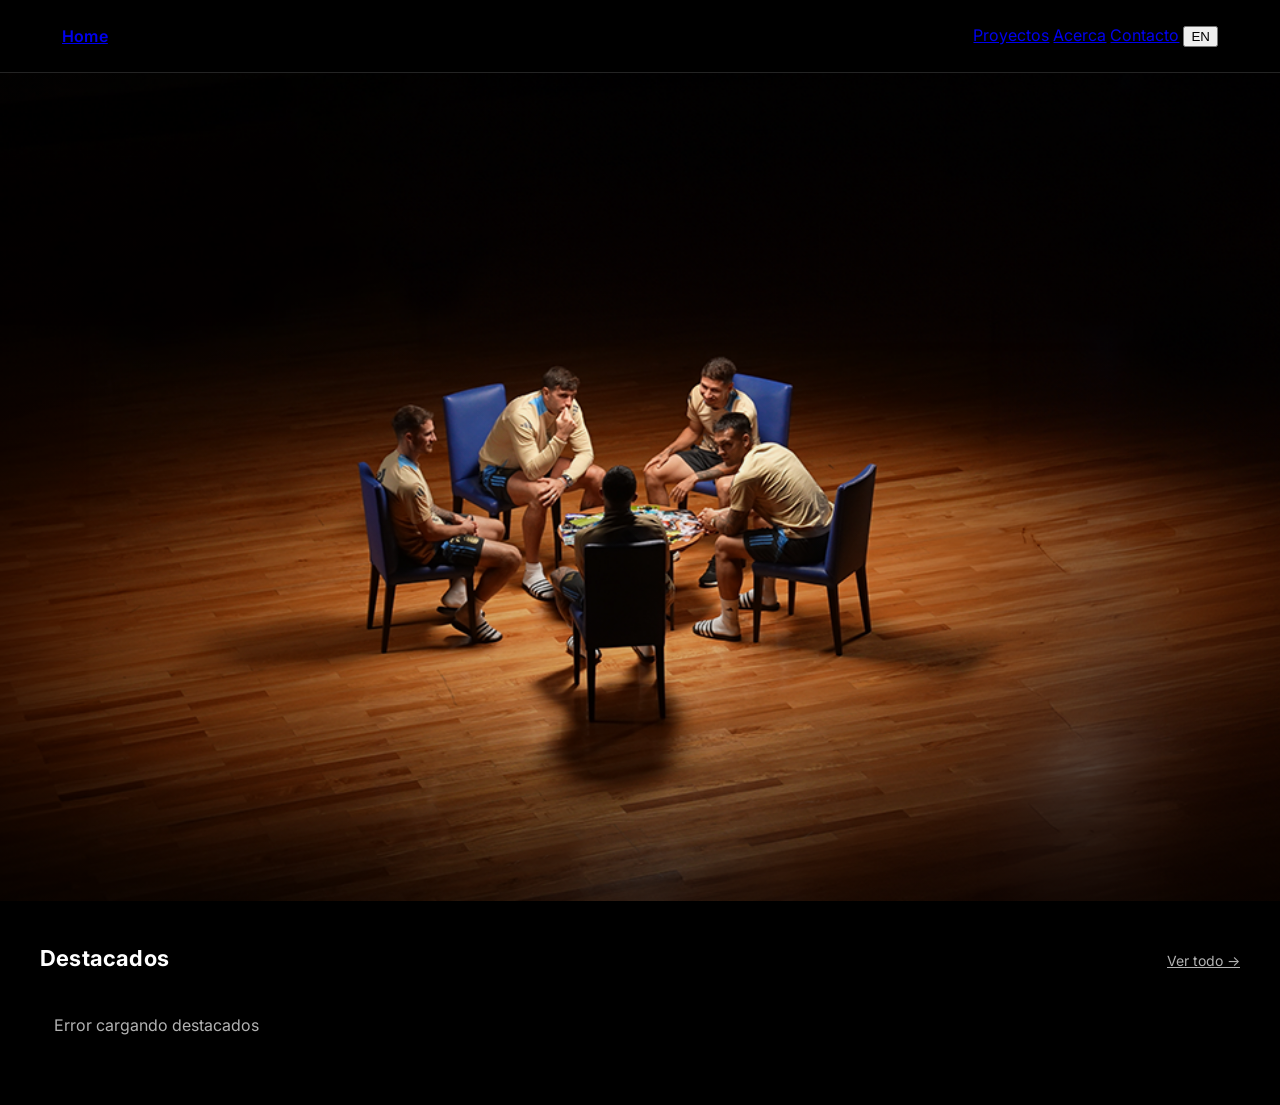
==== index.html @ 6972687c "Update index.html" ====
<!doctype html>
<html lang="es">
<head>
  <meta charset="utf-8"/>
  <meta name="viewport" content="width=device-width,initial-scale=1"/>
  <meta name="robots" content="index,follow" />

  <title>Calabria</title>
  <link rel="stylesheet" href="/css/style.css"/>
  <link rel="canonical" href="https://www.bycalabria.com/" />

  <meta name="description" content="Productora audiovisual. Dirección, producción y post. Estética cinematográfica para marcas y artistas." />

  <!-- Open Graph / WhatsApp -->
  <meta property="og:type" content="website" />
  <meta property="og:title" content="Calabria" />
  <meta property="og:description" content="Dirección, producción y post. Estética cinematográfica para marcas y artistas." />
  <meta property="og:image" content="https://www.bycalabria.com/assets/og.jpg" />
  <meta property="og:url" content="https://www.bycalabria.com/" />

  <!-- Twitter -->
  <meta name="twitter:card" content="summary_large_image" />

  <!-- Favicon -->
  <link rel="icon" href="/assets/favicon.png" />

  <style>
    /* HOME specific */
    .hero-wrap{
      padding-top: 0;
      padding-bottom: 0;
    }

    .hero-card{
      position: relative;
      border: 0;
      border-radius: 0;
      overflow: hidden;
      background: #000;
    }

    /* FULLSCREEN REEL */
    .reel{
      position: relative;
      width: 100%;
      height: calc(100vh - 72px); /* nav height */
      min-height: 560px;
      background: #000;
      overflow: hidden;
    }

    .reel video{
      position:absolute;
      inset:0;
      width:100%;
      height:100%;
      object-fit: cover;
      background:#000;
    }

    /* subtle cinematic vignette (optional, nice) */
    .reel::after{
      content:"";
      position:absolute; inset:0;
      background: radial-gradient(1200px 600px at 50% 40%, rgba(0,0,0,0) 0%, rgba(0,0,0,.25) 70%, rgba(0,0,0,.55) 100%);
      pointer-events:none;
    }

    /* Featured section spacing (so it starts after hero) */
    .section{
      padding-top: 44px;
      padding-bottom: 56px;
    }

    .sec-head{
      display:flex;
      justify-content: space-between;
      align-items: baseline;
      gap: 18px;
    }

    .see-all{
      color: var(--muted);
      font-size: 14px;
    }
  </style>
</head>

<body>
  <script type="module">
    import { mountNav } from "/js/nav.js";
    mountNav();
  </script>

  <main>
    <!-- HERO -->
    <section class="hero-wrap">
      <div class="hero-card">

        <!-- ✅ FULLSCREEN REEL VIDEO -->
        <div class="reel" id="reel">
          <video
            id="reelVideo"
            autoplay
            muted
            loop
            playsinline
            preload="auto"
            poster="/assets/og.jpg"
          >
            <source src="/assets/reel.mp4" type="video/mp4" />
          </video>
        </div>

      </div>
    </section>

    <!-- FEATURED -->
    <section class="section container">
      <div class="sec-head">
        <h2 class="h2" id="featuredTitle">Destacados</h2>
        <a class="see-all" href="/projects/" id="seeAll">Ver todo →</a>
      </div>

      <div style="height: 14px"></div>

      <div class="grid" id="featuredGrid"></div>
    </section>
  </main>

  <script type="module">
    import { getLang } from "/js/site.js";
    import { fetchProjects } from "/js/sanity.js";

    const lang = getLang();

    const COPY = {
      es: {
        featured: "Destacados",
        seeAll: "Ver todo →",
      },
      en: {
        featured: "Featured",
        seeAll: "See all →",
      }
    };

    const c = COPY[lang];

    document.getElementById("featuredTitle").textContent = c.featured;
    document.getElementById("seeAll").textContent = c.seeAll;

    function titleFor(p){ return lang === "es" ? p.title_es : p.title_en; }

    const featuredGrid = document.getElementById("featuredGrid");

    (async () => {
      try{
        const projects = await fetchProjects();
        const featured = projects.filter(p => p.featured).slice(0, 6);

        featuredGrid.innerHTML = featured.map(p => `
          <a class="card" href="/projects/#/${encodeURIComponent(p.slug)}">
            <img src="${p.thumbnail || ""}" alt="${titleFor(p)}" loading="lazy"/>
            <div class="meta">
              <h3>${titleFor(p)}</h3>
              <p>${[p.client, p.year].filter(Boolean).join(" • ")}</p>
            </div>
          </a>
        `).join("");
      } catch(e){
        console.error(e);
        featuredGrid.innerHTML = `<div style="opacity:.7;padding:14px;">Error cargando destacados</div>`;
      }
    })();
  </script>
</body>
</html>
---- css/style.css ----
@import url("https://fonts.googleapis.com/css2?family=Bebas+Neue&family=Inter:wght@300;400;500;600&display=swap");

.kicker {
  font-size: 12px;
  letter-spacing: .22em;
  text-transform: uppercase;
  color: var(--muted2);
}

:root{
  --bg:#000;
  --fg:#fff;
  --muted:rgba(255,255,255,.7);
  --muted2:rgba(255,255,255,.45);
  --card:#0b0b0b;
  --line:rgba(255,255,255,.14);
  --radius:18px;
}
.display {
  font-family: "Bebas Neue", ui-sans-serif;
  letter-spacing: .02em;
  text-transform: uppercase;
}

*{box-sizing:border-box}
html,body{height:100%}
body{
  margin:0;
  background:var(--bg);
  color:var(--fg);
  font-family: "Inter", ui-sans-serif, system-ui, -apple-system, Segoe UI, Roboto, Arial;
}
}

a{color:var(--fg);text-decoration:none;opacity:.92}
a:hover{opacity:1}

.container{max-width:1200px;margin:0 auto;padding:0 22px}

.nav{
  position:sticky;top:0;z-index:50;
  backdrop-filter: blur(14px);
  background:rgba(0,0,0,.55);
  border-bottom:1px solid var(--line);
}
.nav-inner{
  height:72px;display:flex;align-items:center;justify-content:space-between;
}
.brand{font-weight:600;letter-spacing:.2px}
.menu{display:flex;gap:16px;align-items:center}
.btn{
  border:1px solid var(--line);
  background:rgba(255,255,255,.06);
  padding:9px 11px;border-radius:12px;
  color:var(--fg);cursor:pointer;
}
.btn:hover{background:rgba(255,255,255,.1)}

.hero{
  min-height:78vh;
  display:flex;align-items:center;
}
.hero-card{
  width:100%;
  border:1px solid var(--line);
  border-radius: var(--radius);
  overflow:hidden;
  background:linear-gradient(180deg, rgba(255,255,255,.06), rgba(255,255,255,.02));
}
.hero-media{
  position:relative;
  width:100%;
  padding-top:56.25%;
  background:#050505;
}
.hero-media .placeholder{
  position:absolute;inset:0;
  display:flex;align-items:center;justify-content:center;
  color:var(--muted2);
  letter-spacing:.18em;
  text-transform:uppercase;
  font-size:12px;
}
.hero-copy{
  padding:22px 22px 26px;
}
.h1{font-size:42px;line-height:1.05;margin:0 0 10px}
.p{margin:0;color:var(--muted);max-width:70ch}

.section{padding:56px 0}
.h2{margin:0 0 16px;font-size:22px;letter-spacing:.2px}
.grid{
  display:grid;
  gap:14px;
  grid-template-columns: repeat(auto-fit, minmax(230px, 1fr));
}
/* --- Cinematic cards --- */
.card{
  position: relative;
  overflow: hidden;
  border-radius: var(--radius);
  border: 1px solid var(--line);
  background: rgba(255,255,255,.02);
  transform: translateZ(0);
}

.card img{
  width: 100%;
  height: 100%;
  display:block;
  aspect-ratio: 16 / 10;
  object-fit: cover;
  transition: transform .6s cubic-bezier(.2,.8,.2,1), opacity .6s;
  opacity: .92;
}

.card::after{
  content:"";
  position:absolute;
  inset:0;
  background: linear-gradient(to top, rgba(0,0,0,.72), rgba(0,0,0,.08) 55%, rgba(0,0,0,0));
  opacity: .9;
  transition: opacity .6s;
  pointer-events:none;
}

.card:hover img{
  transform: scale(1.06);
  opacity: 1;
}

.card:hover::after{
  opacity: 1;
}

}
.card .meta{
  position:absolute;left:0;right:0;bottom:0;
  padding:14px;
  background:linear-gradient(to top, rgba(0,0,0,.85), rgba(0,0,0,0));
}
.card .meta h3{margin:0;font-size:16px}
.card .meta p{margin:6px 0 0;color:var(--muted);font-size:13px}

.footer{
  border-top:1px solid var(--line);
  padding:26px 0;
  color:var(--muted2);
  font-size:13px;

  /* --- Film grain overlay (subtle) --- */
body::before{
  content:"";
  position: fixed;
  inset: 0;
  pointer-events: none;
  z-index: 9999;
  opacity: .07;
  mix-blend-mode: overlay;
  background-image: url("data:image/svg+xml,%3Csvg xmlns='http://www.w3.org/2000/svg' width='120' height='120'%3E%3Cfilter id='n'%3E%3CfeTurbulence type='fractalNoise' baseFrequency='.9' numOctaves='4' stitchTiles='stitch'/%3E%3C/filter%3E%3Crect width='120' height='120' filter='url(%23n)' opacity='.55'/%3E%3C/svg%3E");
  background-size: 180px 180px;
}

  .card .meta{
  position: absolute;
  left: 14px;
  right: 14px;
  bottom: 14px;
  z-index: 2;
  transform: translateY(6px);
  transition: transform .6s cubic-bezier(.2,.8,.2,1);
}

.card .meta h3{
  margin:0;
  font-size: 18px;
  line-height: 1.05;
  font-weight: 600;
}

.card .meta p{
  margin:8px 0 0;
  color: rgba(255,255,255,.72);
  font-size: 13px;
}

.card:hover .meta{
  transform: translateY(0);
}

}

.kpi{display:flex;gap:18px;flex-wrap:wrap;color:var(--muted2);font-size:13px}
.kpi span{border:1px solid var(--line);border-radius:999px;padding:7px 10px;background:rgba(255,255,255,.05)}
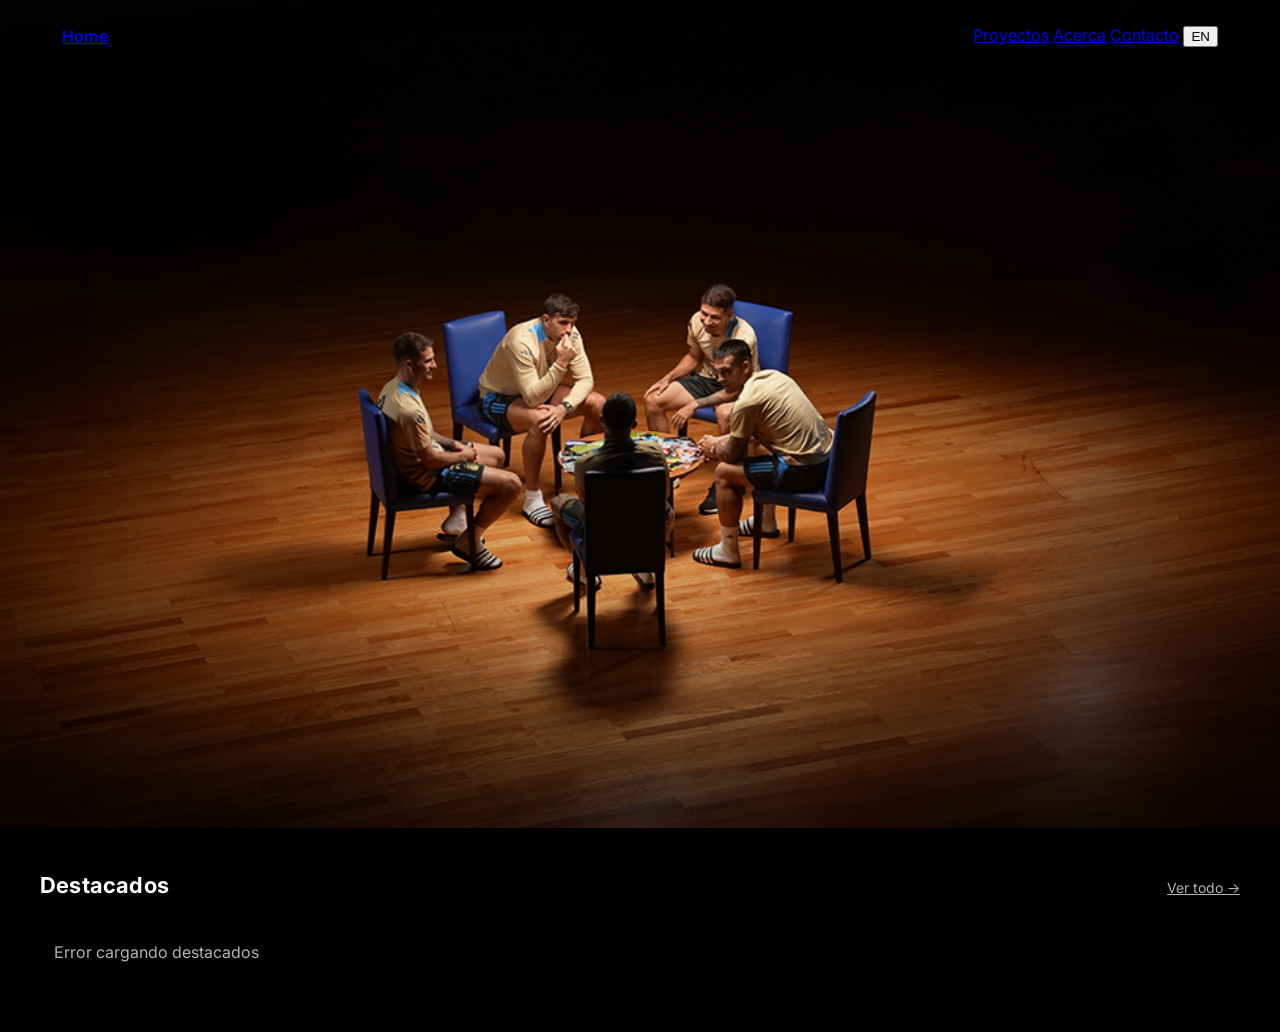
==== commit c0b36fc5: "Update index.html" ====
--- a/index.html
+++ b/index.html
@@ -86,7 +86,8 @@
   </style>
 </head>
 
-<body>
+<body class="home">
+
   <script type="module">
     import { mountNav } from "/js/nav.js";
     mountNav();
@@ -157,7 +158,7 @@
     (async () => {
       try{
         const projects = await fetchProjects();
-        const featured = projects.filter(p => p.featured).slice(0, 6);
+        const featured = projects.filter(p => p.featured).slice(0, 8);
 
         featuredGrid.innerHTML = featured.map(p => `
           <a class="card" href="/projects/#/${encodeURIComponent(p.slug)}">
--- a/css/style.css
+++ b/css/style.css
@@ -192,3 +192,47 @@
 
 .kpi{display:flex;gap:18px;flex-wrap:wrap;color:var(--muted2);font-size:13px}
 .kpi span{border:1px solid var(--line);border-radius:999px;padding:7px 10px;background:rgba(255,255,255,.05)}
+
+/* ===== NAV behavior ===== */
+header.nav{
+  position: fixed !important;
+  top: 0; left: 0; right: 0;
+  z-index: 9999;
+  transition: background .25s ease, border-color .25s ease, box-shadow .25s ease;
+}
+
+/* Default solid */
+header.nav{
+  background: rgba(255,255,255,.92) !important;
+  border-bottom: 1px solid rgba(10,10,10,.14) !important;
+  backdrop-filter: blur(12px);
+}
+
+/* Solid state (keeps same) */
+header.nav.is-solid{
+  background: rgba(255,255,255,.92) !important;
+  border-bottom: 1px solid rgba(10,10,10,.14) !important;
+  box-shadow: 0 10px 30px rgba(0,0,0,.04);
+}
+
+/* Home: transparent at top */
+body.home header.nav{
+  background: transparent !important;
+  border-bottom: 1px solid transparent !important;
+  box-shadow: none !important;
+  backdrop-filter: blur(0px);
+}
+
+/* Home: once scrolled, becomes solid */
+body.home header.nav.is-solid{
+  background: rgba(255,255,255,.92) !important;
+  border-bottom: 1px solid rgba(10,10,10,.14) !important;
+  box-shadow: 0 10px 30px rgba(0,0,0,.04);
+  backdrop-filter: blur(12px);
+}
+
+/* Default: pages need spacing for fixed nav */
+body{ padding-top: 72px; }
+
+/* Home: NO padding so hero video isn't cut */
+body.home{ padding-top: 0; }
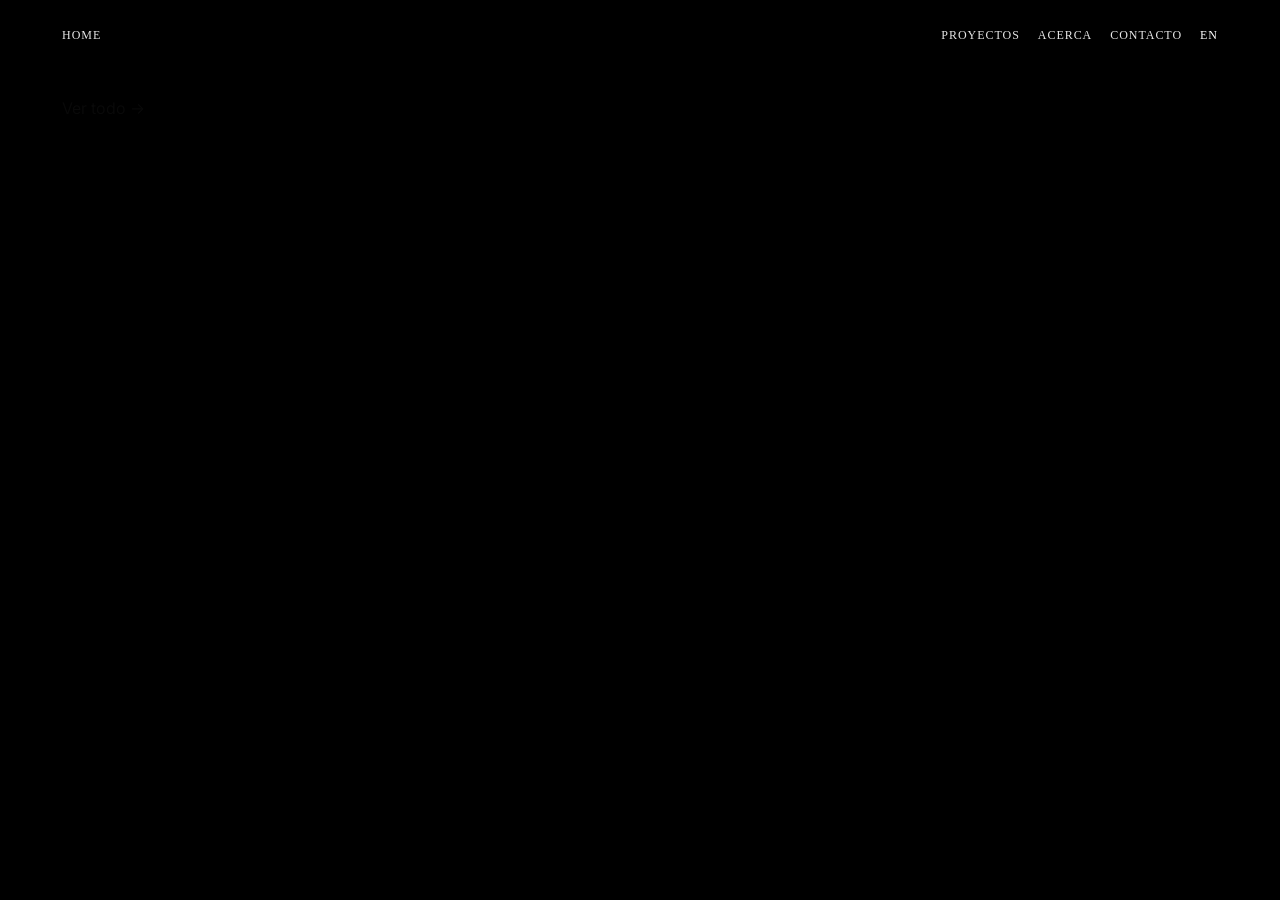
==== commit 9660fcdc: "Update index.html" ====
--- a/index.html
+++ b/index.html
@@ -4,8 +4,8 @@
   <meta charset="utf-8"/>
   <meta name="viewport" content="width=device-width,initial-scale=1"/>
   <meta name="robots" content="index,follow" />
+  <title>Calabria</title>
 
-  <title>Calabria</title>
   <link rel="stylesheet" href="/css/style.css"/>
   <link rel="canonical" href="https://www.bycalabria.com/" />
 
@@ -20,112 +20,63 @@
 
   <!-- Twitter -->
   <meta name="twitter:card" content="summary_large_image" />
-
-  <!-- Favicon -->
   <link rel="icon" href="/assets/favicon.png" />
-
-  <style>
-    /* HOME specific */
-    .hero-wrap{
-      padding-top: 0;
-      padding-bottom: 0;
-    }
-
-    .hero-card{
-      position: relative;
-      border: 0;
-      border-radius: 0;
-      overflow: hidden;
-      background: #000;
-    }
-
-    /* FULLSCREEN REEL */
-    .reel{
-      position: relative;
-      width: 100%;
-      height: calc(100vh - 72px); /* nav height */
-      min-height: 560px;
-      background: #000;
-      overflow: hidden;
-    }
-
-    .reel video{
-      position:absolute;
-      inset:0;
-      width:100%;
-      height:100%;
-      object-fit: cover;
-      background:#000;
-    }
-
-    /* subtle cinematic vignette (optional, nice) */
-    .reel::after{
-      content:"";
-      position:absolute; inset:0;
-      background: radial-gradient(1200px 600px at 50% 40%, rgba(0,0,0,0) 0%, rgba(0,0,0,.25) 70%, rgba(0,0,0,.55) 100%);
-      pointer-events:none;
-    }
-
-    /* Featured section spacing (so it starts after hero) */
-    .section{
-      padding-top: 44px;
-      padding-bottom: 56px;
-    }
-
-    .sec-head{
-      display:flex;
-      justify-content: space-between;
-      align-items: baseline;
-      gap: 18px;
-    }
-
-    .see-all{
-      color: var(--muted);
-      font-size: 14px;
-    }
-  </style>
 </head>
 
 <body class="home">
-
   <script type="module">
     import { mountNav } from "/js/nav.js";
     mountNav();
   </script>
 
-  <main>
-    <!-- HERO -->
-    <section class="hero-wrap">
-      <div class="hero-card">
+  <!-- HERO FULLSCREEN -->
+  <section class="hero">
+    <div class="reel">
+      <!-- 👇 el reel SIEMPRE se muestra full -->
+      <video
+        class="reel-video"
+        src="/assets/reel.mp4"
+        autoplay
+        muted
+        playsinline
+        loop
+        preload="auto"
+      ></video>
+    </div>
+  </section>
 
-        <!-- ✅ FULLSCREEN REEL VIDEO -->
-        <div class="reel" id="reel">
-          <video
-            id="reelVideo"
-            autoplay
-            muted
-            loop
-            playsinline
-            preload="auto"
-            poster="/assets/og.jpg"
-          >
-            <source src="/assets/reel.mp4" type="video/mp4" />
-          </video>
-        </div>
-
-      </div>
-    </section>
-
-    <!-- FEATURED -->
-    <section class="section container">
+  <!-- FEATURED -->
+  <main class="container">
+    <section class="section">
       <div class="sec-head">
         <h2 class="h2" id="featuredTitle">Destacados</h2>
         <a class="see-all" href="/projects/" id="seeAll">Ver todo →</a>
       </div>
 
       <div style="height: 14px"></div>
+      <div class="grid" id="featuredGrid"></div>
+    </section>
 
-      <div class="grid" id="featuredGrid"></div>
+    <!-- BRANDS BLOCK -->
+    <section class="brands">
+      <div class="brands-inner">
+        <h3 class="brands-title" id="brandsTitle">Marcas con las que trabajamos</h3>
+
+        <div class="brands-grid">
+          <!-- Reemplazá estos logos por los tuyos cuando los tengas -->
+          <img src="/assets/brands/brand-01.png" alt="Brand 1" loading="lazy">
+          <img src="/assets/brands/brand-02.png" alt="Brand 2" loading="lazy">
+          <img src="/assets/brands/brand-03.png" alt="Brand 3" loading="lazy">
+          <img src="/assets/brands/brand-04.png" alt="Brand 4" loading="lazy">
+          <img src="/assets/brands/brand-05.png" alt="Brand 5" loading="lazy">
+          <img src="/assets/brands/brand-06.png" alt="Brand 6" loading="lazy">
+          <img src="/assets/brands/brand-07.png" alt="Brand 7" loading="lazy">
+          <img src="/assets/brands/brand-08.png" alt="Brand 8" loading="lazy">
+          <img src="/assets/brands/brand-09.png" alt="Brand 9" loading="lazy">
+          <img src="/assets/brands/brand-10.png" alt="Brand 10" loading="lazy">
+          <img src="/assets/brands/brand-11.png" alt="Brand 11" loading="lazy">
+        </div>
+      </div>
     </section>
   </main>
 
@@ -139,40 +90,39 @@
       es: {
         featured: "Destacados",
         seeAll: "Ver todo →",
+        brands: "Marcas con las que trabajamos"
       },
       en: {
         featured: "Featured",
         seeAll: "See all →",
+        brands: "Brands we have teamed up with"
       }
     };
 
-    const c = COPY[lang];
-
+    const c = COPY[lang] || COPY.es;
     document.getElementById("featuredTitle").textContent = c.featured;
     document.getElementById("seeAll").textContent = c.seeAll;
+    document.getElementById("brandsTitle").textContent = c.brands;
 
     function titleFor(p){ return lang === "es" ? p.title_es : p.title_en; }
 
     const featuredGrid = document.getElementById("featuredGrid");
 
     (async () => {
-      try{
-        const projects = await fetchProjects();
-        const featured = projects.filter(p => p.featured).slice(0, 8);
+      const projects = await fetchProjects();
+      const featured = projects
+        .filter(p => p.featured)
+        .sort((a,b) => (a.order ?? 999) - (b.order ?? 999));
 
-        featuredGrid.innerHTML = featured.map(p => `
-          <a class="card" href="/projects/#/${encodeURIComponent(p.slug)}">
-            <img src="${p.thumbnail || ""}" alt="${titleFor(p)}" loading="lazy"/>
-            <div class="meta">
-              <h3>${titleFor(p)}</h3>
-              <p>${[p.client, p.year].filter(Boolean).join(" • ")}</p>
-            </div>
-          </a>
-        `).join("");
-      } catch(e){
-        console.error(e);
-        featuredGrid.innerHTML = `<div style="opacity:.7;padding:14px;">Error cargando destacados</div>`;
-      }
+      featuredGrid.innerHTML = featured.slice(0, 12).map(p => `
+        <a class="card" href="/projects/#/${encodeURIComponent(p.slug)}">
+          <img src="${p.thumbnail || ""}" alt="${titleFor(p)}" loading="lazy"/>
+          <div class="meta">
+            <h3>${titleFor(p)}</h3>
+            <p>${[p.client, p.year].filter(Boolean).join(" • ")}</p>
+          </div>
+        </a>
+      `).join("");
     })();
   </script>
 </body>
--- a/css/style.css
+++ b/css/style.css
@@ -1,127 +1,211 @@
 @import url("https://fonts.googleapis.com/css2?family=Bebas+Neue&family=Inter:wght@300;400;500;600&display=swap");
 
-.kicker {
-  font-size: 12px;
-  letter-spacing: .22em;
-  text-transform: uppercase;
-  color: var(--muted2);
-}
-
+/* =====================
+   VARIABLES
+===================== */
 :root{
-  --bg:#000;
-  --fg:#fff;
-  --muted:rgba(255,255,255,.7);
-  --muted2:rgba(255,255,255,.45);
-  --card:#0b0b0b;
-  --line:rgba(255,255,255,.14);
+  --bg:#ffffff;
+  --fg:#0a0a0a;
+  --muted:rgba(10,10,10,.62);
+  --muted2:rgba(10,10,10,.45);
+  --line:rgba(10,10,10,.14);
   --radius:18px;
 }
-.display {
-  font-family: "Bebas Neue", ui-sans-serif;
-  letter-spacing: .02em;
-  text-transform: uppercase;
-}
-
+
+/* =====================
+   RESET / BASE
+===================== */
 *{box-sizing:border-box}
 html,body{height:100%}
 body{
   margin:0;
   background:var(--bg);
   color:var(--fg);
-  font-family: "Inter", ui-sans-serif, system-ui, -apple-system, Segoe UI, Roboto, Arial;
-}
-}
-
-a{color:var(--fg);text-decoration:none;opacity:.92}
-a:hover{opacity:1}
-
-.container{max-width:1200px;margin:0 auto;padding:0 22px}
-
-.nav{
-  position:sticky;top:0;z-index:50;
-  backdrop-filter: blur(14px);
-  background:rgba(0,0,0,.55);
+  font-family:"Inter", system-ui, -apple-system, BlinkMacSystemFont, Arial;
+  padding-top:72px; /* espacio nav fijo */
+}
+body.home{ padding-top:0; }
+
+a{ color:inherit; text-decoration:none; opacity:.9; }
+a:hover{ opacity:1; }
+
+/* =====================
+   TYPO
+===================== */
+.display{
+  font-family:"Bebas Neue", sans-serif;
+  letter-spacing:.02em;
+  text-transform:uppercase;
+}
+.h2{ margin:0 0 16px; font-size:22px; }
+
+/* =====================
+   LAYOUT
+===================== */
+.container{
+  max-width:1200px;
+  margin:0 auto;
+  padding:0 22px;
+}
+.section{ padding:56px 0; }
+
+/* =====================
+   NAV
+===================== */
+header.nav{
+  position:fixed;
+  top:0; left:0; right:0;
+  z-index:9999;
+  height:72px;
+  display:flex;
+  align-items:center;
+
+  background:rgba(255,255,255,.92);
   border-bottom:1px solid var(--line);
-}
+  transition:background .25s ease, box-shadow .25s ease, border-color .25s ease, backdrop-filter .25s ease;
+}
+
+header.nav.is-solid{
+  background:rgba(255,255,255,.92);
+  border-bottom:1px solid var(--line);
+  box-shadow:0 10px 30px rgba(0,0,0,.04);
+  backdrop-filter: blur(12px);
+}
+
+/* HOME top state */
+body.home header.nav{
+  background:transparent;
+  border-bottom:1px solid transparent;
+  box-shadow:none;
+  backdrop-filter:none;
+}
+
+/* HOME scrolled state */
+body.home header.nav.is-solid{
+  background:rgba(255,255,255,.92);
+  border-bottom:1px solid var(--line);
+  box-shadow:0 10px 30px rgba(0,0,0,.04);
+  backdrop-filter: blur(12px);
+}
+
 .nav-inner{
-  height:72px;display:flex;align-items:center;justify-content:space-between;
-}
-.brand{font-weight:600;letter-spacing:.2px}
-.menu{display:flex;gap:16px;align-items:center}
-.btn{
-  border:1px solid var(--line);
-  background:rgba(255,255,255,.06);
-  padding:9px 11px;border-radius:12px;
-  color:var(--fg);cursor:pointer;
-}
-.btn:hover{background:rgba(255,255,255,.1)}
-
-.hero{
-  min-height:78vh;
-  display:flex;align-items:center;
-}
+  width:100%;
+  display:flex;
+  align-items:center;
+  justify-content:space-between;
+}
+
+.brand{
+  font-family:ui-serif, Georgia, "Times New Roman", serif;
+  font-size:12px;
+  letter-spacing:.08em;
+  text-transform:uppercase;
+}
+
+.nav-links{
+  display:flex;
+  gap:18px;
+  align-items:center;
+}
+
+.nav-links a,
+.nav-links button{
+  font-family:ui-serif, Georgia, "Times New Roman", serif;
+  font-size:12px;
+  letter-spacing:.08em;
+  text-transform:uppercase;
+  background:none;
+  border:none;
+  cursor:pointer;
+  padding:0;
+}
+
+/* default solid: black */
+header.nav .brand,
+header.nav .nav-links a,
+header.nav .nav-links button{ color:#0a0a0a; }
+
+/* home top: white */
+body.home header.nav:not(.is-solid) .brand,
+body.home header.nav:not(.is-solid) .nav-links a,
+body.home header.nav:not(.is-solid) .nav-links button{
+  color:#ffffff;
+  text-shadow: 0 2px 18px rgba(0,0,0,.35);
+}
+
+/* =====================
+   HERO / REEL (FIXED)
+===================== */
+.hero-wrap{ margin:0; }
+
+/* uses modern viewport units to avoid black bars */
 .hero-card{
-  width:100%;
-  border:1px solid var(--line);
-  border-radius: var(--radius);
+  position:relative;
+  width:100%;
+  height:100vh;
+  height:100svh; /* mobile safe */
+  height:100dvh; /* dynamic viewport */
+  min-height:560px;
   overflow:hidden;
-  background:linear-gradient(180deg, rgba(255,255,255,.06), rgba(255,255,255,.02));
-}
-.hero-media{
-  position:relative;
-  width:100%;
-  padding-top:56.25%;
-  background:#050505;
-}
-.hero-media .placeholder{
-  position:absolute;inset:0;
-  display:flex;align-items:center;justify-content:center;
-  color:var(--muted2);
-  letter-spacing:.18em;
-  text-transform:uppercase;
-  font-size:12px;
-}
-.hero-copy{
-  padding:22px 22px 26px;
-}
-.h1{font-size:42px;line-height:1.05;margin:0 0 10px}
-.p{margin:0;color:var(--muted);max-width:70ch}
-
-.section{padding:56px 0}
-.h2{margin:0 0 16px;font-size:22px;letter-spacing:.2px}
+  background:#000;
+}
+
+.reel{
+  position:absolute;
+  inset:0;
+  overflow:hidden;
+  background:#000;
+}
+
+/* Critical fix: center + overscan so no black bars */
+.reel video{
+  position:absolute;
+  top:50%;
+  left:50%;
+  width:100%;
+  height:100%;
+  transform:translate(-50%,-50%);
+  object-fit:cover;
+  object-position:center center;
+  background:#000;
+}
+
+/* If the source has thin bars, this subtle overscan hides them */
+@supports (object-fit: cover){
+  .reel video{
+    width:101%;
+    height:101%;
+  }
+}
+
+/* =====================
+   GRID / CARDS
+===================== */
 .grid{
   display:grid;
   gap:14px;
-  grid-template-columns: repeat(auto-fit, minmax(230px, 1fr));
-}
-/* --- Cinematic cards --- */
+  grid-template-columns:repeat(auto-fit, minmax(230px,1fr));
+}
+
+/* cinematic card */
 .card{
-  position: relative;
-  overflow: hidden;
-  border-radius: var(--radius);
-  border: 1px solid var(--line);
-  background: rgba(255,255,255,.02);
+  position:relative;
+  overflow:hidden;
+  border-radius:var(--radius);
+  border:1px solid var(--line);
+  background:#fff;
   transform: translateZ(0);
 }
 
+/* image + zoom hover */
 .card img{
-  width: 100%;
-  height: 100%;
+  width:100%;
+  aspect-ratio:16/10;
+  object-fit:cover;
   display:block;
-  aspect-ratio: 16 / 10;
-  object-fit: cover;
+  transform: scale(1);
   transition: transform .6s cubic-bezier(.2,.8,.2,1), opacity .6s;
-  opacity: .92;
-}
-
-.card::after{
-  content:"";
-  position:absolute;
-  inset:0;
-  background: linear-gradient(to top, rgba(0,0,0,.72), rgba(0,0,0,.08) 55%, rgba(0,0,0,0));
-  opacity: .9;
-  transition: opacity .6s;
-  pointer-events:none;
+  opacity: .96;
 }
 
 .card:hover img{
@@ -129,110 +213,40 @@
   opacity: 1;
 }
 
-.card:hover::after{
-  opacity: 1;
-}
-
-}
+/* overlay gradient */
+.card::after{
+  content:"";
+  position:absolute;
+  inset:0;
+  background:linear-gradient(to top, rgba(0,0,0,.72), rgba(0,0,0,.20) 55%, rgba(0,0,0,0));
+  opacity:.95;
+  transition: opacity .6s;
+  pointer-events:none;
+}
+.card:hover::after{ opacity:1; }
+
+/* meta */
 .card .meta{
-  position:absolute;left:0;right:0;bottom:0;
-  padding:14px;
-  background:linear-gradient(to top, rgba(0,0,0,.85), rgba(0,0,0,0));
-}
-.card .meta h3{margin:0;font-size:16px}
-.card .meta p{margin:6px 0 0;color:var(--muted);font-size:13px}
-
-.footer{
-  border-top:1px solid var(--line);
-  padding:26px 0;
-  color:var(--muted2);
-  font-size:13px;
-
-  /* --- Film grain overlay (subtle) --- */
-body::before{
-  content:"";
-  position: fixed;
-  inset: 0;
-  pointer-events: none;
-  z-index: 9999;
-  opacity: .07;
-  mix-blend-mode: overlay;
-  background-image: url("data:image/svg+xml,%3Csvg xmlns='http://www.w3.org/2000/svg' width='120' height='120'%3E%3Cfilter id='n'%3E%3CfeTurbulence type='fractalNoise' baseFrequency='.9' numOctaves='4' stitchTiles='stitch'/%3E%3C/filter%3E%3Crect width='120' height='120' filter='url(%23n)' opacity='.55'/%3E%3C/svg%3E");
-  background-size: 180px 180px;
-}
-
-  .card .meta{
-  position: absolute;
-  left: 14px;
-  right: 14px;
-  bottom: 14px;
-  z-index: 2;
+  position:absolute;
+  left:14px;
+  right:14px;
+  bottom:14px;
+  color:#fff;
   transform: translateY(6px);
   transition: transform .6s cubic-bezier(.2,.8,.2,1);
 }
-
+.card:hover .meta{ transform: translateY(0); }
+
+/* titles whiter */
 .card .meta h3{
   margin:0;
-  font-size: 18px;
-  line-height: 1.05;
-  font-weight: 600;
-}
-
+  font-size:18px;
+  line-height:1.05;
+  font-weight:600;
+  color: rgba(255,255,255,1);
+}
 .card .meta p{
   margin:8px 0 0;
-  color: rgba(255,255,255,.72);
-  font-size: 13px;
-}
-
-.card:hover .meta{
-  transform: translateY(0);
-}
-
-}
-
-.kpi{display:flex;gap:18px;flex-wrap:wrap;color:var(--muted2);font-size:13px}
-.kpi span{border:1px solid var(--line);border-radius:999px;padding:7px 10px;background:rgba(255,255,255,.05)}
-
-/* ===== NAV behavior ===== */
-header.nav{
-  position: fixed !important;
-  top: 0; left: 0; right: 0;
-  z-index: 9999;
-  transition: background .25s ease, border-color .25s ease, box-shadow .25s ease;
-}
-
-/* Default solid */
-header.nav{
-  background: rgba(255,255,255,.92) !important;
-  border-bottom: 1px solid rgba(10,10,10,.14) !important;
-  backdrop-filter: blur(12px);
-}
-
-/* Solid state (keeps same) */
-header.nav.is-solid{
-  background: rgba(255,255,255,.92) !important;
-  border-bottom: 1px solid rgba(10,10,10,.14) !important;
-  box-shadow: 0 10px 30px rgba(0,0,0,.04);
-}
-
-/* Home: transparent at top */
-body.home header.nav{
-  background: transparent !important;
-  border-bottom: 1px solid transparent !important;
-  box-shadow: none !important;
-  backdrop-filter: blur(0px);
-}
-
-/* Home: once scrolled, becomes solid */
-body.home header.nav.is-solid{
-  background: rgba(255,255,255,.92) !important;
-  border-bottom: 1px solid rgba(10,10,10,.14) !important;
-  box-shadow: 0 10px 30px rgba(0,0,0,.04);
-  backdrop-filter: blur(12px);
-}
-
-/* Default: pages need spacing for fixed nav */
-body{ padding-top: 72px; }
-
-/* Home: NO padding so hero video isn't cut */
-body.home{ padding-top: 0; }
+  font-size:13px;
+  color: rgba(255,255,255,.82);
+}
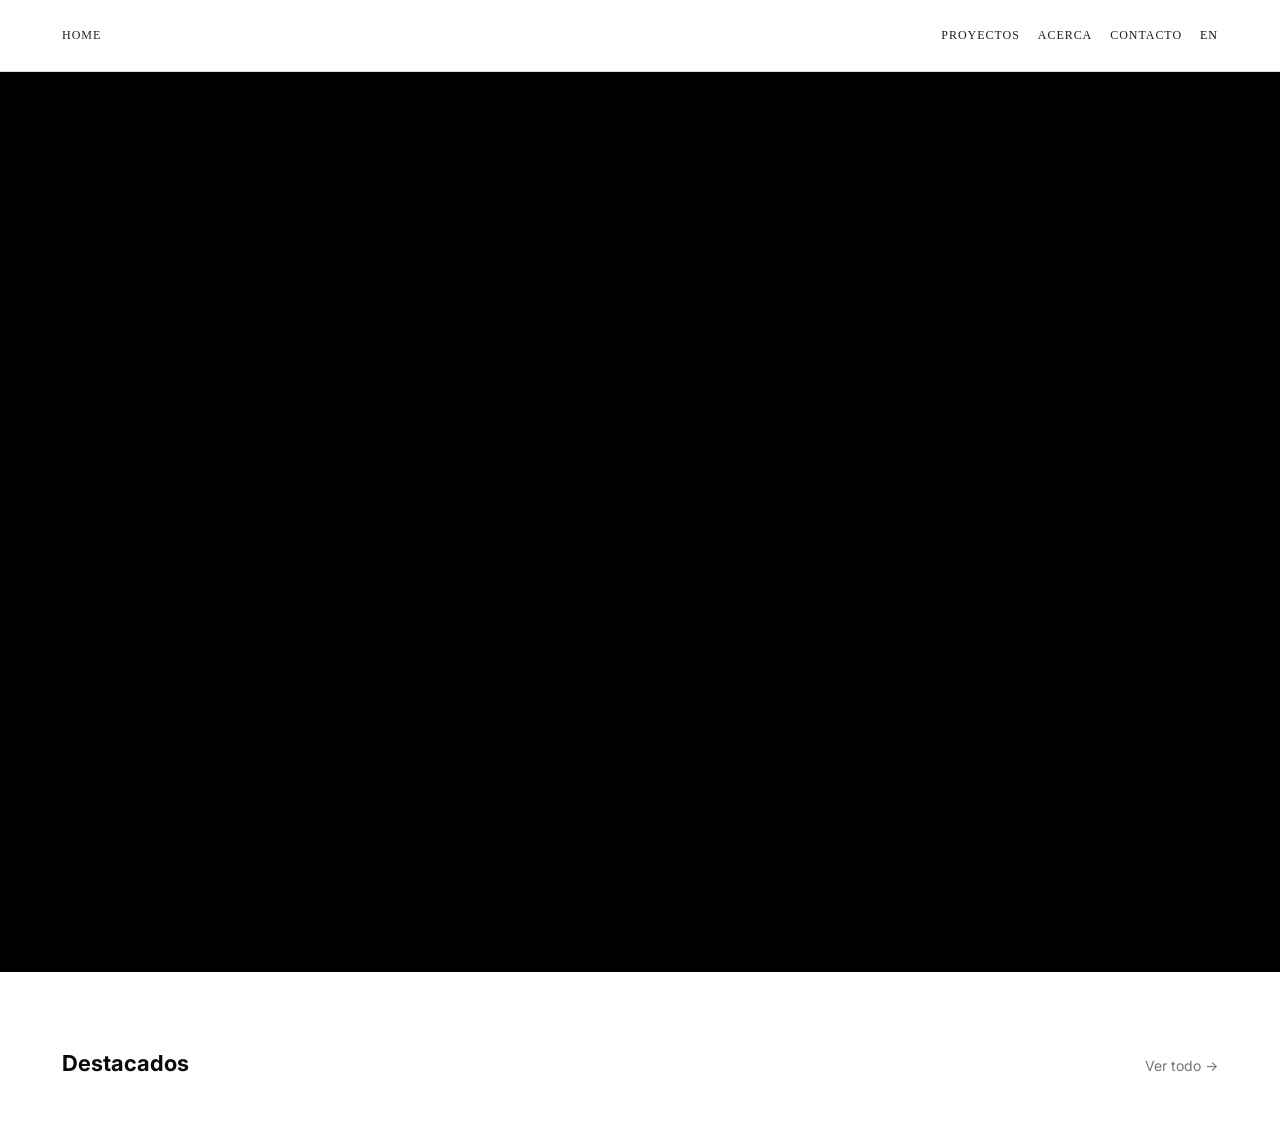
==== commit df7f3736: "Update index.html" ====
--- a/index.html
+++ b/index.html
@@ -4,14 +4,14 @@
   <meta charset="utf-8"/>
   <meta name="viewport" content="width=device-width,initial-scale=1"/>
   <meta name="robots" content="index,follow" />
+
   <title>Calabria</title>
-
   <link rel="stylesheet" href="/css/style.css"/>
   <link rel="canonical" href="https://www.bycalabria.com/" />
 
   <meta name="description" content="Productora audiovisual. Dirección, producción y post. Estética cinematográfica para marcas y artistas." />
 
-  <!-- Open Graph / WhatsApp -->
+  <!-- Open Graph -->
   <meta property="og:type" content="website" />
   <meta property="og:title" content="Calabria" />
   <meta property="og:description" content="Dirección, producción y post. Estética cinematográfica para marcas y artistas." />
@@ -20,33 +20,136 @@
 
   <!-- Twitter -->
   <meta name="twitter:card" content="summary_large_image" />
+
+  <!-- Favicon -->
   <link rel="icon" href="/assets/favicon.png" />
+
+  <style>
+    /* HOME specific */
+    .hero-wrap{
+      padding-top: 0;
+      padding-bottom: 22px;
+    }
+
+    .hero-card{
+      position: relative;
+      border: 0;
+      border-radius: 0;
+      overflow: hidden;
+      background: #000;
+    }
+
+    /* Reel full screen */
+    .reel{
+      position: relative;
+      width: 100%;
+      height: 100vh;
+      background: #000;
+      overflow: hidden;
+    }
+
+    .reel video{
+      position:absolute;
+      inset:0;
+      width:100%;
+      height:100%;
+      object-fit:cover;
+      display:block;
+      background:#000;
+    }
+
+    /* Gradient overlay (subtle) */
+    .reel::after{
+      content:"";
+      position:absolute; inset:0;
+      background: linear-gradient(
+        to top,
+        rgba(0,0,0,.45),
+        rgba(0,0,0,.18) 35%,
+        rgba(0,0,0,.08) 65%,
+        rgba(0,0,0,0)
+      );
+      pointer-events:none;
+    }
+
+    /* FEATURED head */
+    .sec-head{
+      display:flex;
+      justify-content: space-between;
+      align-items: baseline;
+      gap: 18px;
+    }
+
+    .see-all{
+      color: rgba(10,10,10,.62);
+      font-size: 14px;
+      text-decoration:none;
+    }
+
+    /* BRANDS section */
+    .brands-wrap{
+      padding: 70px 0 40px;
+    }
+
+    .brands-title{
+      margin:0 0 26px;
+      font-size: 22px;
+      letter-spacing:.2px;
+      text-align:center;
+    }
+
+    .brands-grid{
+      display:grid;
+      gap: 26px 34px;
+      grid-template-columns: repeat(auto-fit, minmax(160px, 1fr));
+      align-items:center;
+      justify-items:center;
+      padding: 20px 0 0;
+    }
+
+    .brand-item{
+      display:flex;
+      align-items:center;
+      justify-content:center;
+      width:100%;
+      opacity:.95;
+      transition: opacity .25s ease, transform .25s ease;
+      filter: grayscale(100%);
+    }
+    .brand-item:hover{
+      opacity:1;
+      transform: translateY(-2px);
+      filter: grayscale(0%);
+    }
+
+    .brand-item img{
+      max-width: 170px;
+      width:100%;
+      height:auto;
+      display:block;
+      object-fit:contain;
+    }
+  </style>
 </head>
 
-<body class="home">
+<body>
   <script type="module">
     import { mountNav } from "/js/nav.js";
     mountNav();
   </script>
 
-  <!-- HERO FULLSCREEN -->
-  <section class="hero">
-    <div class="reel">
-      <!-- 👇 el reel SIEMPRE se muestra full -->
-      <video
-        class="reel-video"
-        src="/assets/reel.mp4"
-        autoplay
-        muted
-        playsinline
-        loop
-        preload="auto"
-      ></video>
+  <!-- HERO -->
+  <section class="hero-wrap">
+    <div class="hero-card">
+      <div class="reel" id="reel">
+        <!-- video injected by JS -->
+      </div>
     </div>
   </section>
 
-  <!-- FEATURED -->
   <main class="container">
+
+    <!-- FEATURED -->
     <section class="section">
       <div class="sec-head">
         <h2 class="h2" id="featuredTitle">Destacados</h2>
@@ -54,35 +157,21 @@
       </div>
 
       <div style="height: 14px"></div>
+
       <div class="grid" id="featuredGrid"></div>
     </section>
 
-    <!-- BRANDS BLOCK -->
-    <section class="brands">
-      <div class="brands-inner">
-        <h3 class="brands-title" id="brandsTitle">Marcas con las que trabajamos</h3>
-
-        <div class="brands-grid">
-          <!-- Reemplazá estos logos por los tuyos cuando los tengas -->
-          <img src="/assets/brands/brand-01.png" alt="Brand 1" loading="lazy">
-          <img src="/assets/brands/brand-02.png" alt="Brand 2" loading="lazy">
-          <img src="/assets/brands/brand-03.png" alt="Brand 3" loading="lazy">
-          <img src="/assets/brands/brand-04.png" alt="Brand 4" loading="lazy">
-          <img src="/assets/brands/brand-05.png" alt="Brand 5" loading="lazy">
-          <img src="/assets/brands/brand-06.png" alt="Brand 6" loading="lazy">
-          <img src="/assets/brands/brand-07.png" alt="Brand 7" loading="lazy">
-          <img src="/assets/brands/brand-08.png" alt="Brand 8" loading="lazy">
-          <img src="/assets/brands/brand-09.png" alt="Brand 9" loading="lazy">
-          <img src="/assets/brands/brand-10.png" alt="Brand 10" loading="lazy">
-          <img src="/assets/brands/brand-11.png" alt="Brand 11" loading="lazy">
-        </div>
-      </div>
+    <!-- BRANDS -->
+    <section class="brands-wrap" id="brandsSection" style="display:none;">
+      <h2 class="brands-title" id="brandsTitle">Marcas con las que trabajamos</h2>
+      <div class="brands-grid" id="brandsGrid"></div>
     </section>
+
   </main>
 
   <script type="module">
     import { getLang } from "/js/site.js";
-    import { fetchProjects } from "/js/sanity.js";
+    import { fetchProjects, fetchSiteSettings } from "/js/sanity.js";
 
     const lang = getLang();
 
@@ -90,31 +179,39 @@
       es: {
         featured: "Destacados",
         seeAll: "Ver todo →",
-        brands: "Marcas con las que trabajamos"
+        brandsFallback: "Marcas con las que trabajamos",
       },
       en: {
         featured: "Featured",
         seeAll: "See all →",
-        brands: "Brands we have teamed up with"
+        brandsFallback: "Brands we have teamed up with",
       }
     };
 
-    const c = COPY[lang] || COPY.es;
+    const c = COPY[lang];
+
     document.getElementById("featuredTitle").textContent = c.featured;
     document.getElementById("seeAll").textContent = c.seeAll;
-    document.getElementById("brandsTitle").textContent = c.brands;
 
     function titleFor(p){ return lang === "es" ? p.title_es : p.title_en; }
 
+    // --- Reel ---
+    // Asegurate de que el reel esté en /assets/reel.mp4
+    const reel = document.getElementById("reel");
+    reel.innerHTML = `
+      <video autoplay muted playsinline loop preload="auto">
+        <source src="/assets/reel.mp4" type="video/mp4" />
+      </video>
+    `;
+
+    // --- Featured cards ---
     const featuredGrid = document.getElementById("featuredGrid");
 
     (async () => {
       const projects = await fetchProjects();
-      const featured = projects
-        .filter(p => p.featured)
-        .sort((a,b) => (a.order ?? 999) - (b.order ?? 999));
-
-      featuredGrid.innerHTML = featured.slice(0, 12).map(p => `
+      const featured = projects.filter(p => p.featured).slice(0, 6);
+
+      featuredGrid.innerHTML = featured.map(p => `
         <a class="card" href="/projects/#/${encodeURIComponent(p.slug)}">
           <img src="${p.thumbnail || ""}" alt="${titleFor(p)}" loading="lazy"/>
           <div class="meta">
@@ -124,6 +221,43 @@
         </a>
       `).join("");
     })();
+
+    // --- Brands from Sanity ---
+    const brandsSection = document.getElementById("brandsSection");
+    const brandsGrid = document.getElementById("brandsGrid");
+    const brandsTitle = document.getElementById("brandsTitle");
+
+    (async () => {
+      try {
+        const settings = await fetchSiteSettings();
+        if (!settings) return;
+
+        brandsTitle.textContent =
+          lang === "es"
+            ? (settings.brandsTitle_es || c.brandsFallback)
+            : (settings.brandsTitle_en || c.brandsFallback);
+
+        const brands = Array.isArray(settings.brands) ? settings.brands : [];
+        const valid = brands.filter(b => b && b.logo);
+
+        if (!valid.length) return;
+
+        brandsSection.style.display = "block";
+
+        brandsGrid.innerHTML = valid.map(b => {
+          const img = `<img src="${b.logo}" alt="${b.name || "Brand"}" loading="lazy"/>`;
+          if (b.url) {
+            return `<a class="brand-item" href="${b.url}" target="_blank" rel="noopener noreferrer">${img}</a>`;
+          }
+          return `<div class="brand-item">${img}</div>`;
+        }).join("");
+
+      } catch (e) {
+        // no romper la home si falla sanity settings
+        console.warn("Brands settings error:", e);
+      }
+    })();
+
   </script>
 </body>
 </html>
--- a/css/style.css
+++ b/css/style.css
@@ -1,53 +1,41 @@
 @import url("https://fonts.googleapis.com/css2?family=Bebas+Neue&family=Inter:wght@300;400;500;600&display=swap");
 
 /* =====================
-   VARIABLES
+   BASE
 ===================== */
 :root{
   --bg:#ffffff;
   --fg:#0a0a0a;
   --muted:rgba(10,10,10,.62);
-  --muted2:rgba(10,10,10,.45);
   --line:rgba(10,10,10,.14);
   --radius:18px;
 }
 
-/* =====================
-   RESET / BASE
-===================== */
 *{box-sizing:border-box}
 html,body{height:100%}
+
 body{
   margin:0;
   background:var(--bg);
   color:var(--fg);
-  font-family:"Inter", system-ui, -apple-system, BlinkMacSystemFont, Arial;
-  padding-top:72px; /* espacio nav fijo */
-}
+  font-family:"Inter", system-ui, -apple-system, Arial;
+  padding-top:72px;
+}
+
 body.home{ padding-top:0; }
 
-a{ color:inherit; text-decoration:none; opacity:.9; }
+a{ color:inherit; text-decoration:none; opacity:.92; }
 a:hover{ opacity:1; }
 
-/* =====================
-   TYPO
-===================== */
-.display{
-  font-family:"Bebas Neue", sans-serif;
-  letter-spacing:.02em;
-  text-transform:uppercase;
-}
-.h2{ margin:0 0 16px; font-size:22px; }
-
-/* =====================
-   LAYOUT
-===================== */
 .container{
   max-width:1200px;
   margin:0 auto;
   padding:0 22px;
 }
+
 .section{ padding:56px 0; }
+
+.h2{ margin:0; font-size:22px; }
 
 /* =====================
    NAV
@@ -59,10 +47,9 @@
   height:72px;
   display:flex;
   align-items:center;
-
   background:rgba(255,255,255,.92);
   border-bottom:1px solid var(--line);
-  transition:background .25s ease, box-shadow .25s ease, border-color .25s ease, backdrop-filter .25s ease;
+  transition: background .25s ease, border-color .25s ease, box-shadow .25s ease;
 }
 
 header.nav.is-solid{
@@ -72,7 +59,7 @@
   backdrop-filter: blur(12px);
 }
 
-/* HOME top state */
+/* Home top: no bar, only text */
 body.home header.nav{
   background:transparent;
   border-bottom:1px solid transparent;
@@ -80,7 +67,7 @@
   backdrop-filter:none;
 }
 
-/* HOME scrolled state */
+/* Home scrolled: solid bar */
 body.home header.nav.is-solid{
   background:rgba(255,255,255,.92);
   border-bottom:1px solid var(--line);
@@ -91,61 +78,50 @@
 .nav-inner{
   width:100%;
   display:flex;
-  align-items:center;
   justify-content:space-between;
-}
-
-.brand{
-  font-family:ui-serif, Georgia, "Times New Roman", serif;
-  font-size:12px;
-  letter-spacing:.08em;
-  text-transform:uppercase;
-}
-
-.nav-links{
-  display:flex;
-  gap:18px;
-  align-items:center;
-}
-
+  align-items:center;
+}
+
+.brand,
 .nav-links a,
 .nav-links button{
-  font-family:ui-serif, Georgia, "Times New Roman", serif;
-  font-size:12px;
-  letter-spacing:.08em;
-  text-transform:uppercase;
+  font-family: ui-serif, Georgia, "Times New Roman", serif;
+  font-size: 12px;
+  letter-spacing: .08em;
+  text-transform: uppercase;
+  color:#0a0a0a;
+}
+
+.nav-links{
+  display:flex;
+  gap:18px;
+  align-items:center;
+}
+
+.nav-links button{
   background:none;
   border:none;
   cursor:pointer;
   padding:0;
 }
 
-/* default solid: black */
-header.nav .brand,
-header.nav .nav-links a,
-header.nav .nav-links button{ color:#0a0a0a; }
-
-/* home top: white */
+/* White nav text only when home & top */
 body.home header.nav:not(.is-solid) .brand,
 body.home header.nav:not(.is-solid) .nav-links a,
 body.home header.nav:not(.is-solid) .nav-links button{
-  color:#ffffff;
-  text-shadow: 0 2px 18px rgba(0,0,0,.35);
-}
-
-/* =====================
-   HERO / REEL (FIXED)
-===================== */
-.hero-wrap{ margin:0; }
-
-/* uses modern viewport units to avoid black bars */
-.hero-card{
+  color:#fff;
+  text-shadow:0 2px 18px rgba(0,0,0,.35);
+}
+
+/* =====================
+   HERO FULLSCREEN (FIXED)
+===================== */
+.hero{
   position:relative;
   width:100%;
   height:100vh;
-  height:100svh; /* mobile safe */
-  height:100dvh; /* dynamic viewport */
-  min-height:560px;
+  height:100svh;
+  height:100dvh;
   overflow:hidden;
   background:#000;
 }
@@ -157,25 +133,29 @@
   background:#000;
 }
 
-/* Critical fix: center + overscan so no black bars */
-.reel video{
-  position:absolute;
-  top:50%;
-  left:50%;
+.reel-video{
+  position:absolute;
+  inset:0;
   width:100%;
   height:100%;
-  transform:translate(-50%,-50%);
   object-fit:cover;
-  object-position:center center;
-  background:#000;
-}
-
-/* If the source has thin bars, this subtle overscan hides them */
-@supports (object-fit: cover){
-  .reel video{
-    width:101%;
-    height:101%;
-  }
+  object-position:center;
+  display:block;
+}
+
+/* =====================
+   FEATURED SECTION HEADER
+===================== */
+.sec-head{
+  display:flex;
+  justify-content:space-between;
+  align-items:baseline;
+  gap:18px;
+}
+
+.see-all{
+  color:var(--muted);
+  font-size:14px;
 }
 
 /* =====================
@@ -187,66 +167,115 @@
   grid-template-columns:repeat(auto-fit, minmax(230px,1fr));
 }
 
-/* cinematic card */
 .card{
   position:relative;
   overflow:hidden;
   border-radius:var(--radius);
   border:1px solid var(--line);
   background:#fff;
-  transform: translateZ(0);
-}
-
-/* image + zoom hover */
+  transform:translateZ(0);
+}
+
 .card img{
   width:100%;
+  height:100%;
   aspect-ratio:16/10;
   object-fit:cover;
   display:block;
-  transform: scale(1);
-  transition: transform .6s cubic-bezier(.2,.8,.2,1), opacity .6s;
-  opacity: .96;
+  transform:scale(1);
+  transition:transform .6s cubic-bezier(.2,.8,.2,1), opacity .6s;
+  opacity:.96;
 }
 
 .card:hover img{
-  transform: scale(1.06);
-  opacity: 1;
-}
-
-/* overlay gradient */
+  transform:scale(1.06);
+  opacity:1;
+}
+
 .card::after{
   content:"";
   position:absolute;
   inset:0;
-  background:linear-gradient(to top, rgba(0,0,0,.72), rgba(0,0,0,.20) 55%, rgba(0,0,0,0));
+  background:linear-gradient(to top, rgba(0,0,0,.72), rgba(0,0,0,.2) 55%, rgba(0,0,0,0));
   opacity:.95;
-  transition: opacity .6s;
+  transition:opacity .6s;
   pointer-events:none;
 }
-.card:hover::after{ opacity:1; }
-
-/* meta */
+
 .card .meta{
   position:absolute;
   left:14px;
   right:14px;
   bottom:14px;
   color:#fff;
-  transform: translateY(6px);
-  transition: transform .6s cubic-bezier(.2,.8,.2,1);
-}
-.card:hover .meta{ transform: translateY(0); }
-
-/* titles whiter */
+}
+
 .card .meta h3{
   margin:0;
   font-size:18px;
   line-height:1.05;
   font-weight:600;
-  color: rgba(255,255,255,1);
-}
+  color:rgba(255,255,255,1);
+}
+
 .card .meta p{
   margin:8px 0 0;
   font-size:13px;
-  color: rgba(255,255,255,.82);
-}
+  color:rgba(255,255,255,.82);
+}
+
+/* =====================
+   BRANDS BLOCK
+===================== */
+.brands{
+  margin: 12px 0 70px;
+  border-radius: 26px;
+  padding: 56px 0;
+  background: #1b1c1f;
+  color: #fff;
+}
+
+.brands-inner{
+  max-width: 1100px;
+  margin: 0 auto;
+  padding: 0 22px;
+}
+
+.brands-title{
+  margin: 0 0 28px;
+  text-align:center;
+  font-family: "Inter", system-ui, -apple-system, Arial;
+  font-size: 22px;
+  font-weight: 500;
+  letter-spacing: .2px;
+}
+
+.brands-grid{
+  display:grid;
+  grid-template-columns: repeat(5, minmax(0, 1fr));
+  gap: 26px 28px;
+  align-items:center;
+  justify-items:center;
+}
+
+.brands-grid img{
+  max-width: 160px;
+  width: 100%;
+  height: auto;
+  opacity: .92;
+  filter: grayscale(100%);
+  transition: opacity .25s ease, filter .25s ease, transform .25s ease;
+}
+
+.brands-grid img:hover{
+  opacity: 1;
+  filter: grayscale(0%);
+  transform: scale(1.03);
+}
+
+@media (max-width: 900px){
+  .brands-grid{ grid-template-columns: repeat(3, minmax(0, 1fr)); }
+}
+@media (max-width: 560px){
+  .brands-grid{ grid-template-columns: repeat(2, minmax(0, 1fr)); }
+}
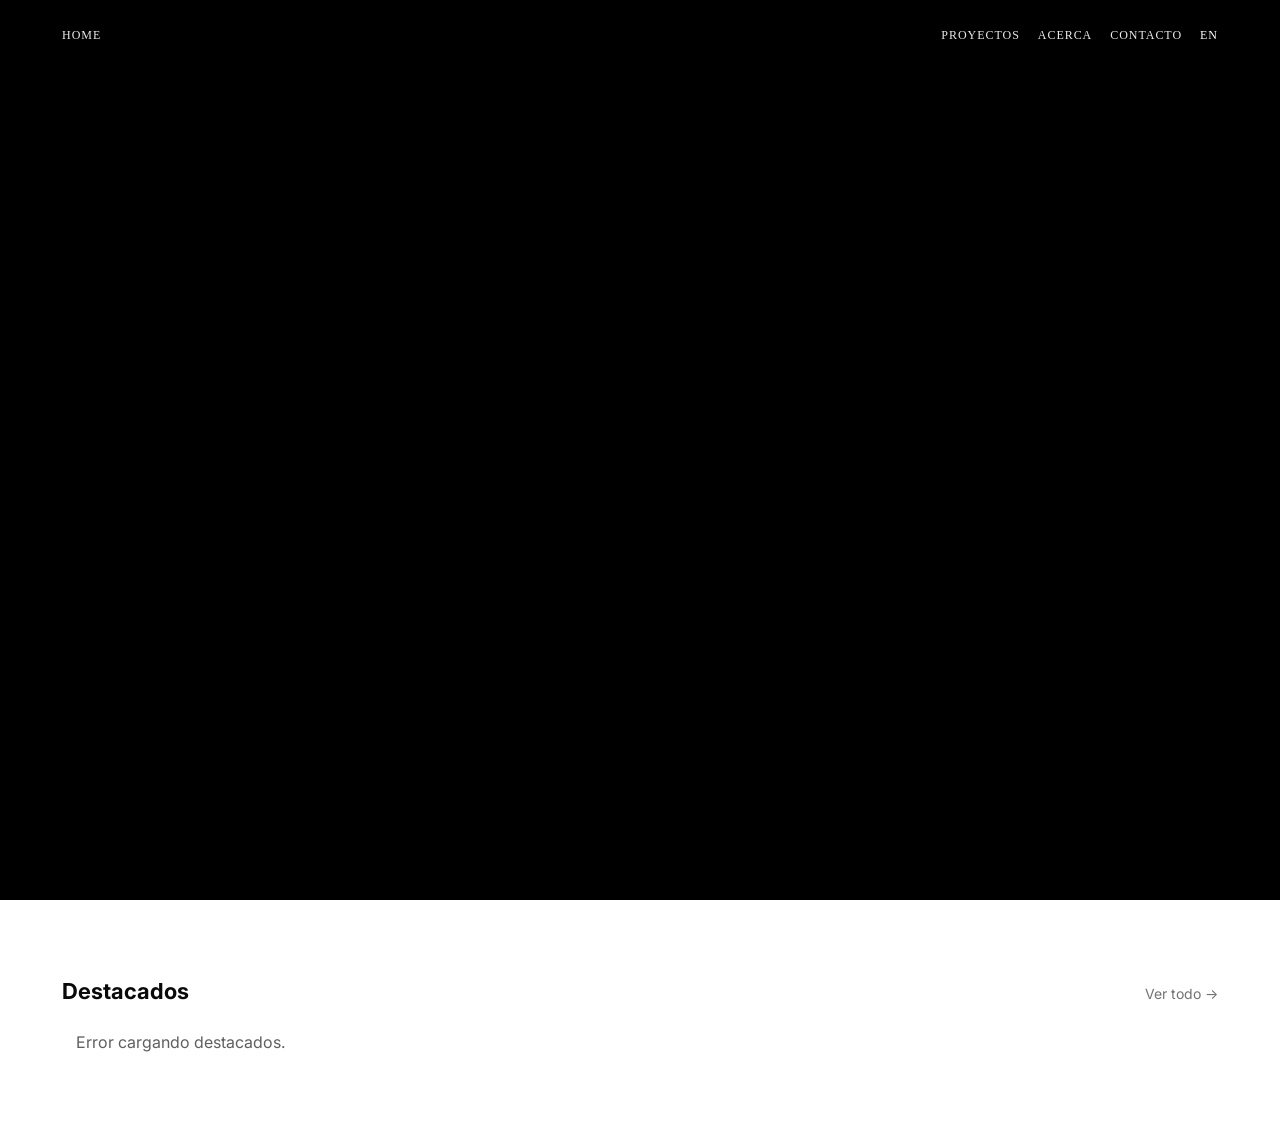
==== commit 58232ec2: "Update index.html" ====
--- a/index.html
+++ b/index.html
@@ -20,34 +20,20 @@
 
   <!-- Twitter -->
   <meta name="twitter:card" content="summary_large_image" />
-
-  <!-- Favicon -->
   <link rel="icon" href="/assets/favicon.png" />
 
   <style>
     /* HOME specific */
-    .hero-wrap{
-      padding-top: 0;
-      padding-bottom: 22px;
-    }
-
-    .hero-card{
-      position: relative;
-      border: 0;
-      border-radius: 0;
-      overflow: hidden;
-      background: #000;
-    }
-
-    /* Reel full screen */
+    .hero-wrap{ padding-top:0; padding-bottom: 22px; }
+    .hero-card{ position:relative; border:0; border-radius:0; overflow:hidden; background:#000; }
+
     .reel{
-      position: relative;
-      width: 100%;
-      height: 100vh;
-      background: #000;
-      overflow: hidden;
-    }
-
+      position:relative;
+      width:100%;
+      height:100vh;
+      background:#000;
+      overflow:hidden;
+    }
     .reel video{
       position:absolute;
       inset:0;
@@ -57,47 +43,24 @@
       display:block;
       background:#000;
     }
-
-    /* Gradient overlay (subtle) */
     .reel::after{
       content:"";
       position:absolute; inset:0;
-      background: linear-gradient(
-        to top,
-        rgba(0,0,0,.45),
-        rgba(0,0,0,.18) 35%,
-        rgba(0,0,0,.08) 65%,
-        rgba(0,0,0,0)
-      );
+      background: linear-gradient(to top, rgba(0,0,0,.45), rgba(0,0,0,0));
       pointer-events:none;
     }
 
-    /* FEATURED head */
     .sec-head{
       display:flex;
       justify-content: space-between;
       align-items: baseline;
       gap: 18px;
     }
-
-    .see-all{
-      color: rgba(10,10,10,.62);
-      font-size: 14px;
-      text-decoration:none;
-    }
+    .see-all{ color: rgba(10,10,10,.62); font-size: 14px; text-decoration:none; }
 
     /* BRANDS section */
-    .brands-wrap{
-      padding: 70px 0 40px;
-    }
-
-    .brands-title{
-      margin:0 0 26px;
-      font-size: 22px;
-      letter-spacing:.2px;
-      text-align:center;
-    }
-
+    .brands-wrap{ padding: 70px 0 40px; }
+    .brands-title{ margin:0 0 26px; font-size:22px; text-align:center; letter-spacing:.2px; }
     .brands-grid{
       display:grid;
       gap: 26px 34px;
@@ -106,7 +69,6 @@
       justify-items:center;
       padding: 20px 0 0;
     }
-
     .brand-item{
       display:flex;
       align-items:center;
@@ -121,7 +83,6 @@
       transform: translateY(-2px);
       filter: grayscale(0%);
     }
-
     .brand-item img{
       max-width: 170px;
       width:100%;
@@ -132,17 +93,19 @@
   </style>
 </head>
 
-<body>
+<body class="home">
   <script type="module">
     import { mountNav } from "/js/nav.js";
     mountNav();
   </script>
 
-  <!-- HERO -->
+  <!-- HERO (video NO depende de JS) -->
   <section class="hero-wrap">
     <div class="hero-card">
-      <div class="reel" id="reel">
-        <!-- video injected by JS -->
+      <div class="reel">
+        <video autoplay muted playsinline loop preload="auto">
+          <source src="/assets/reel.mp4" type="video/mp4" />
+        </video>
       </div>
     </div>
   </section>
@@ -158,7 +121,10 @@
 
       <div style="height: 14px"></div>
 
-      <div class="grid" id="featuredGrid"></div>
+      <!-- fallback visible until JS renders -->
+      <div id="featuredGrid" class="grid">
+        <div style="opacity:.6;padding:14px;">Cargando…</div>
+      </div>
     </section>
 
     <!-- BRANDS -->
@@ -176,61 +142,52 @@
     const lang = getLang();
 
     const COPY = {
-      es: {
-        featured: "Destacados",
-        seeAll: "Ver todo →",
-        brandsFallback: "Marcas con las que trabajamos",
-      },
-      en: {
-        featured: "Featured",
-        seeAll: "See all →",
-        brandsFallback: "Brands we have teamed up with",
-      }
+      es: { featured: "Destacados", seeAll: "Ver todo →", brandsFallback: "Marcas con las que trabajamos" },
+      en: { featured: "Featured", seeAll: "See all →", brandsFallback: "Brands we have teamed up with" }
     };
-
-    const c = COPY[lang];
+    const c = COPY[lang] || COPY.es;
 
     document.getElementById("featuredTitle").textContent = c.featured;
     document.getElementById("seeAll").textContent = c.seeAll;
 
     function titleFor(p){ return lang === "es" ? p.title_es : p.title_en; }
-
-    // --- Reel ---
-    // Asegurate de que el reel esté en /assets/reel.mp4
-    const reel = document.getElementById("reel");
-    reel.innerHTML = `
-      <video autoplay muted playsinline loop preload="auto">
-        <source src="/assets/reel.mp4" type="video/mp4" />
-      </video>
-    `;
-
-    // --- Featured cards ---
     const featuredGrid = document.getElementById("featuredGrid");
 
+    // FEATURED (protected)
     (async () => {
-      const projects = await fetchProjects();
-      const featured = projects.filter(p => p.featured).slice(0, 6);
-
-      featuredGrid.innerHTML = featured.map(p => `
-        <a class="card" href="/projects/#/${encodeURIComponent(p.slug)}">
-          <img src="${p.thumbnail || ""}" alt="${titleFor(p)}" loading="lazy"/>
-          <div class="meta">
-            <h3>${titleFor(p)}</h3>
-            <p>${[p.client, p.year].filter(Boolean).join(" • ")}</p>
-          </div>
-        </a>
-      `).join("");
+      try{
+        const projects = await fetchProjects();
+        const featured = projects.filter(p => p.featured).slice(0, 12);
+
+        if (!featured.length){
+          featuredGrid.innerHTML = `<div style="opacity:.65;padding:14px;">No hay destacados todavía.</div>`;
+          return;
+        }
+
+        featuredGrid.innerHTML = featured.map(p => `
+          <a class="card" href="/projects/#/${encodeURIComponent(p.slug)}">
+            <img src="${p.thumbnail || ""}" alt="${titleFor(p)}" loading="lazy"/>
+            <div class="meta">
+              <h3>${titleFor(p)}</h3>
+              <p>${[p.client, p.year].filter(Boolean).join(" • ")}</p>
+            </div>
+          </a>
+        `).join("");
+      }catch(e){
+        console.error("Featured error:", e);
+        featuredGrid.innerHTML = `<div style="opacity:.65;padding:14px;">Error cargando destacados.</div>`;
+      }
     })();
 
-    // --- Brands from Sanity ---
-    const brandsSection = document.getElementById("brandsSection");
-    const brandsGrid = document.getElementById("brandsGrid");
-    const brandsTitle = document.getElementById("brandsTitle");
-
+    // BRANDS (protected)
     (async () => {
-      try {
+      try{
         const settings = await fetchSiteSettings();
         if (!settings) return;
+
+        const brandsSection = document.getElementById("brandsSection");
+        const brandsGrid = document.getElementById("brandsGrid");
+        const brandsTitle = document.getElementById("brandsTitle");
 
         brandsTitle.textContent =
           lang === "es"
@@ -243,7 +200,6 @@
         if (!valid.length) return;
 
         brandsSection.style.display = "block";
-
         brandsGrid.innerHTML = valid.map(b => {
           const img = `<img src="${b.logo}" alt="${b.name || "Brand"}" loading="lazy"/>`;
           if (b.url) {
@@ -251,13 +207,10 @@
           }
           return `<div class="brand-item">${img}</div>`;
         }).join("");
-
-      } catch (e) {
-        // no romper la home si falla sanity settings
+      }catch(e){
         console.warn("Brands settings error:", e);
       }
     })();
-
   </script>
 </body>
 </html>
